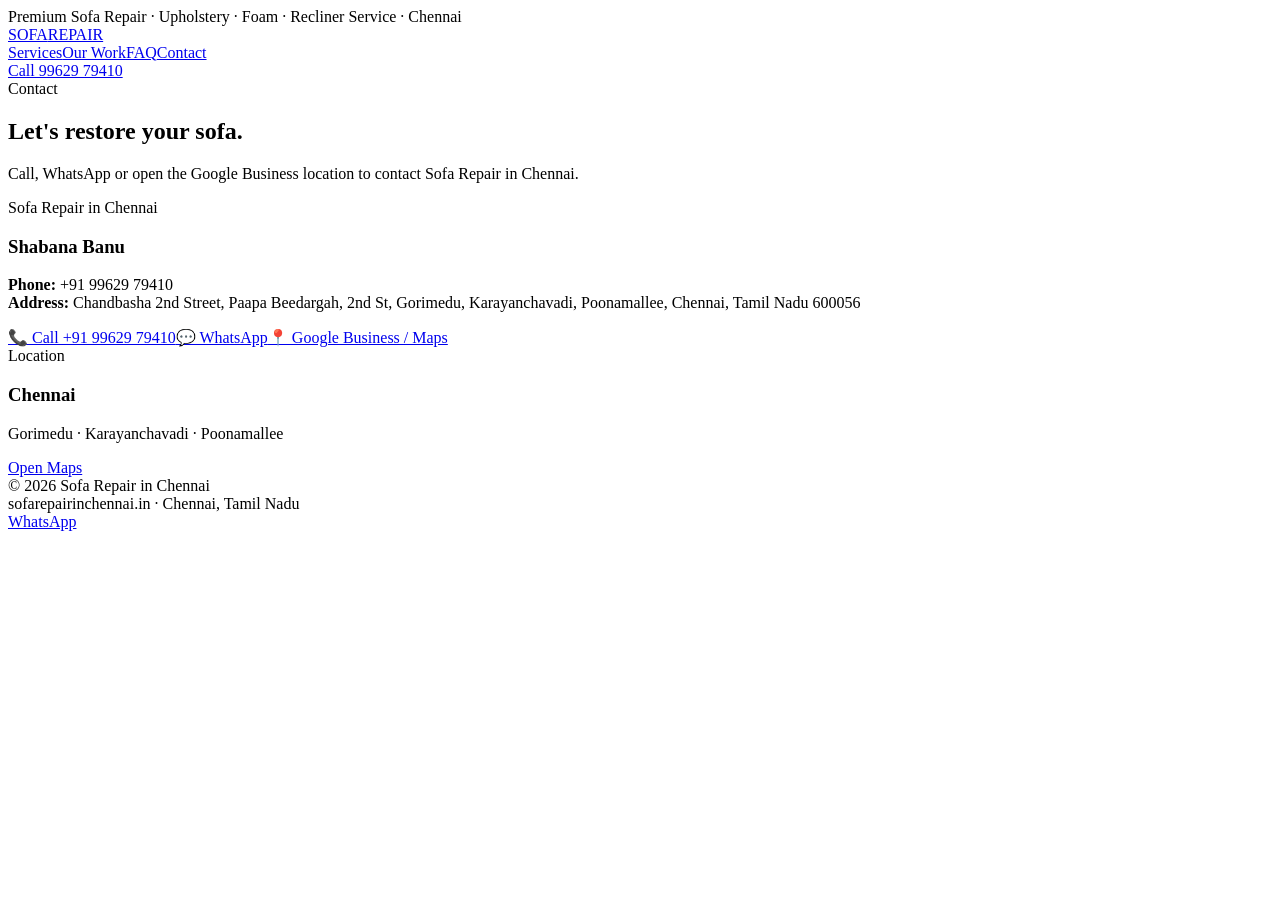
==== contact.html @ a928431c "Add files via upload" ====
<!doctype html><html lang="en-IN"><head>
<meta charset="utf-8"><meta name="viewport" content="width=device-width,initial-scale=1">
<title>Contact Sofa Repair in Chennai | Shabana Banu | 9962979410</title><meta name="description" content="Contact Sofa Repair in Chennai, Shabana Banu, for sofa upholstery, repair, foam refilling, recliner and L-shape sofa restoration.">
<meta name="robots" content="index,follow,max-image-preview:large"><link rel="canonical" href="https://sofarepairinchennai.in/">
<link rel="preconnect" href="https://fonts.googleapis.com"><link rel="preconnect" href="https://fonts.gstatic.com" crossorigin>
<link href="https://fonts.googleapis.com/css2?family=Cormorant+Garamond:wght@500;600;700&family=Inter:wght@400;500;600;700&display=swap" rel="stylesheet">
<link rel="stylesheet" href="assets/style.css"><script type="application/ld+json">{
"@context":"https://schema.org","@type":"LocalBusiness","@id":"https://sofarepairinchennai.in/#business",
"name":"Sofa Repair in Chennai","url":"https://sofarepairinchennai.in/","telephone":"+919962979410",
"image":"https://sofarepairinchennai.in/images/01-luxury-sofa-upholstery-chennai.jpg",
"description":"Premium sofa repair, sofa upholstery, foam refilling, L-shape sofa repair, recliner repair, frame and spring repair in Chennai.",
"address":{"@type":"PostalAddress","streetAddress":"Chandbasha 2nd Street, Paapa Beedargah, 2nd St, Gorimedu, Karayanchavadi, Poonamallee","addressLocality":"Chennai","addressRegion":"Tamil Nadu","postalCode":"600056","addressCountry":"IN"},
"areaServed":[{"@type":"City","name":"Chennai"},{"@type":"AdministrativeArea","name":"Tamil Nadu"}],
"contactPoint":{"@type":"ContactPoint","telephone":"+919962979410","contactType":"customer service","availableLanguage":["English","Tamil"]},
"sameAs":["https://maps.app.goo.gl/uTN4GdARNYLn6QWq8"]
}</script>
</head><body>
<div class="top">Premium Sofa Repair · Upholstery · Foam · Recliner Service · Chennai</div>
<header><div class="wrap nav"><a class="logo" href="index.html">SOFA<span>REPAIR</span></a>
<nav class="links"><a href="index.html#services">Services</a><a href="gallery.html">Our Work</a><a href="index.html#faq">FAQ</a><a href="contact.html">Contact</a></nav>
<a class="navbtn" href="tel:+919962979410">Call 99629 79410</a></div></header>
<main><section class="page-hero"><div class="wrap"><div class="kicker">Contact</div><h1>Let's restore your sofa.</h1><p>Call, WhatsApp or open the Google Business location to contact Sofa Repair in Chennai.</p></div></section>
<section><div class="wrap contact"><div class="contact-box"><div class="kicker">Sofa Repair in Chennai</div><h3>Shabana Banu</h3><p><strong>Phone:</strong> +91 99629 79410<br><strong>Address:</strong> Chandbasha 2nd Street, Paapa Beedargah, 2nd St, Gorimedu, Karayanchavadi, Poonamallee, Chennai, Tamil Nadu 600056</p><div class="contact-links"><a href="tel:+919962979410">📞 Call +91 99629 79410</a><a href="https://wa.me/919962979410?text=Hello%20Sofa%20Repair%20in%20Chennai%2C%20I%20would%20like%20a%20quote.">💬 WhatsApp</a><a href="https://maps.app.goo.gl/uTN4GdARNYLn6QWq8" target="_blank" rel="noopener">📍 Google Business / Maps</a></div></div><div class="mapbox"><div><div class="kicker">Location</div><h3>Chennai</h3><p>Gorimedu · Karayanchavadi · Poonamallee</p><a class="btn gold" href="https://maps.app.goo.gl/uTN4GdARNYLn6QWq8" target="_blank" rel="noopener">Open Maps</a></div></div></div></section></main><footer><div class="wrap foot"><div>© 2026 Sofa Repair in Chennai</div><div>sofarepairinchennai.in · Chennai, Tamil Nadu</div></div></footer>
<a class="wa" href="https://wa.me/919962979410?text=Hello%20Sofa%20Repair%20in%20Chennai%2C%20I%20would%20like%20a%20quote.">WhatsApp</a></body></html>
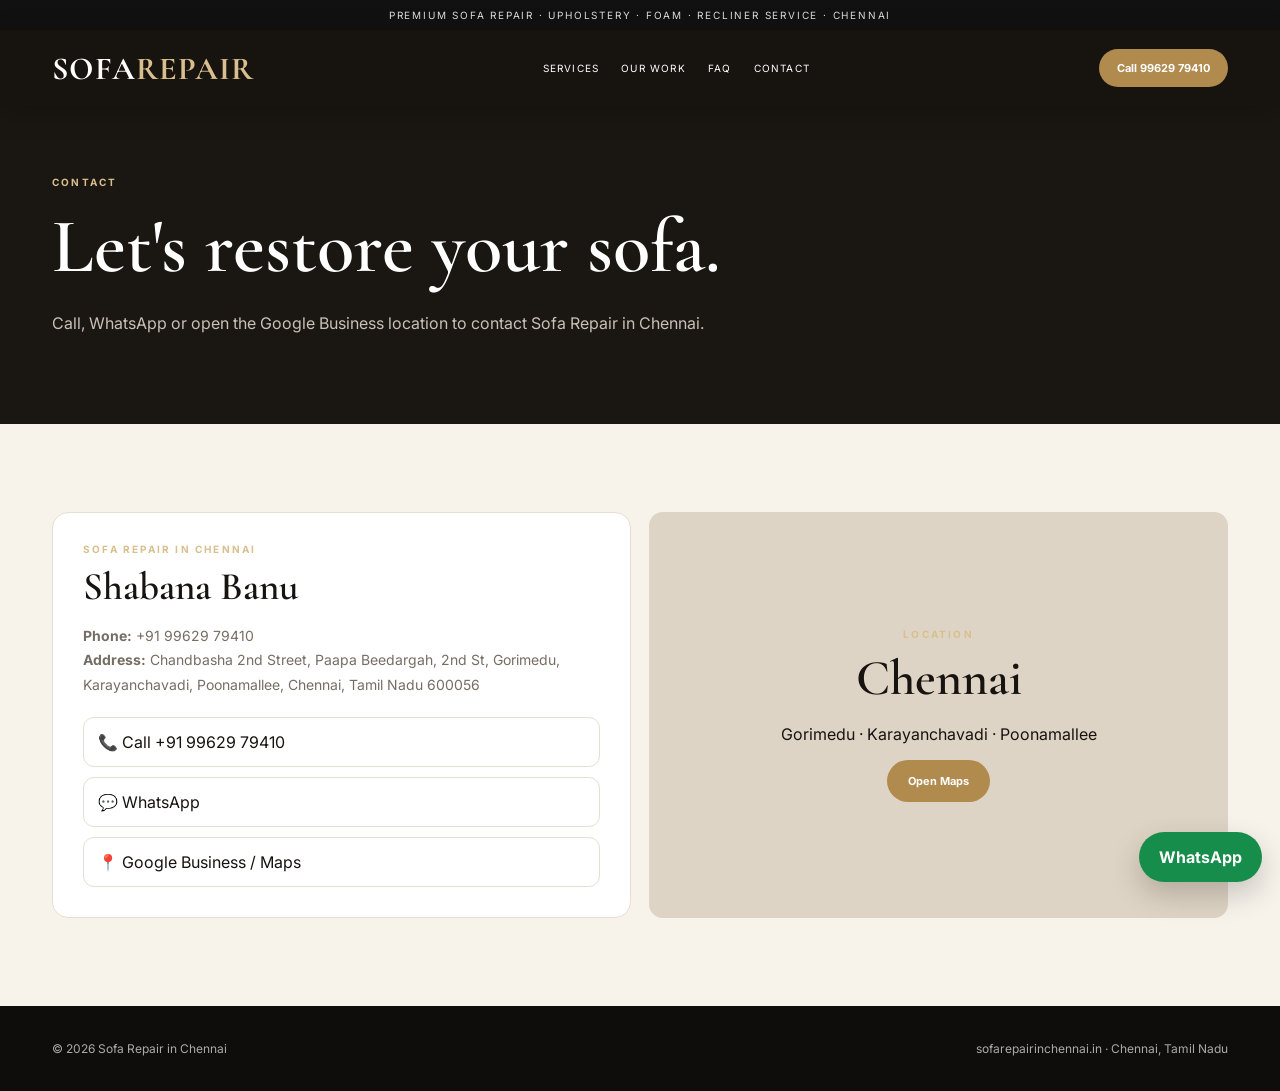
==== commit 219d4d6a: "Update contact.html" ====
--- a/contact.html
+++ b/contact.html
@@ -4,10 +4,10 @@
 <meta name="robots" content="index,follow,max-image-preview:large"><link rel="canonical" href="https://sofarepairinchennai.in/">
 <link rel="preconnect" href="https://fonts.googleapis.com"><link rel="preconnect" href="https://fonts.gstatic.com" crossorigin>
 <link href="https://fonts.googleapis.com/css2?family=Cormorant+Garamond:wght@500;600;700&family=Inter:wght@400;500;600;700&display=swap" rel="stylesheet">
-<link rel="stylesheet" href="assets/style.css"><script type="application/ld+json">{
+<link rel="stylesheet" href="style.css"><script type="application/ld+json">{
 "@context":"https://schema.org","@type":"LocalBusiness","@id":"https://sofarepairinchennai.in/#business",
 "name":"Sofa Repair in Chennai","url":"https://sofarepairinchennai.in/","telephone":"+919962979410",
-"image":"https://sofarepairinchennai.in/images/01-luxury-sofa-upholstery-chennai.jpg",
+"image":"https://sofarepairinchennai.in/01-luxury-sofa-upholstery-chennai.jpg",
 "description":"Premium sofa repair, sofa upholstery, foam refilling, L-shape sofa repair, recliner repair, frame and spring repair in Chennai.",
 "address":{"@type":"PostalAddress","streetAddress":"Chandbasha 2nd Street, Paapa Beedargah, 2nd St, Gorimedu, Karayanchavadi, Poonamallee","addressLocality":"Chennai","addressRegion":"Tamil Nadu","postalCode":"600056","addressCountry":"IN"},
 "areaServed":[{"@type":"City","name":"Chennai"},{"@type":"AdministrativeArea","name":"Tamil Nadu"}],
@@ -21,4 +21,4 @@
 <a class="navbtn" href="tel:+919962979410">Call 99629 79410</a></div></header>
 <main><section class="page-hero"><div class="wrap"><div class="kicker">Contact</div><h1>Let's restore your sofa.</h1><p>Call, WhatsApp or open the Google Business location to contact Sofa Repair in Chennai.</p></div></section>
 <section><div class="wrap contact"><div class="contact-box"><div class="kicker">Sofa Repair in Chennai</div><h3>Shabana Banu</h3><p><strong>Phone:</strong> +91 99629 79410<br><strong>Address:</strong> Chandbasha 2nd Street, Paapa Beedargah, 2nd St, Gorimedu, Karayanchavadi, Poonamallee, Chennai, Tamil Nadu 600056</p><div class="contact-links"><a href="tel:+919962979410">📞 Call +91 99629 79410</a><a href="https://wa.me/919962979410?text=Hello%20Sofa%20Repair%20in%20Chennai%2C%20I%20would%20like%20a%20quote.">💬 WhatsApp</a><a href="https://maps.app.goo.gl/uTN4GdARNYLn6QWq8" target="_blank" rel="noopener">📍 Google Business / Maps</a></div></div><div class="mapbox"><div><div class="kicker">Location</div><h3>Chennai</h3><p>Gorimedu · Karayanchavadi · Poonamallee</p><a class="btn gold" href="https://maps.app.goo.gl/uTN4GdARNYLn6QWq8" target="_blank" rel="noopener">Open Maps</a></div></div></div></section></main><footer><div class="wrap foot"><div>© 2026 Sofa Repair in Chennai</div><div>sofarepairinchennai.in · Chennai, Tamil Nadu</div></div></footer>
-<a class="wa" href="https://wa.me/919962979410?text=Hello%20Sofa%20Repair%20in%20Chennai%2C%20I%20would%20like%20a%20quote.">WhatsApp</a></body></html>+<a class="wa" href="https://wa.me/919962979410?text=Hello%20Sofa%20Repair%20in%20Chennai%2C%20I%20would%20like%20a%20quote.">WhatsApp</a></body></html>
--- a/style.css
+++ b/style.css
@@ -0,0 +1,18 @@
+
+:root{--ink:#17130f;--cream:#f7f3eb;--white:#fff;--gold:#b18a4d;--gold2:#d8bf8d;--muted:#766e64;--line:#e6ded2}
+*{box-sizing:border-box}html{scroll-behavior:smooth}body{margin:0;background:var(--cream);color:var(--ink);font-family:Inter,Arial,sans-serif}a{text-decoration:none;color:inherit}.wrap{max-width:1220px;margin:auto;padding:0 22px}
+.top{background:#111;color:#ddd;text-align:center;padding:9px 12px;font-size:10px;letter-spacing:.18em;text-transform:uppercase}
+header{background:#17130f;color:#fff;position:sticky;top:0;z-index:50;box-shadow:0 6px 30px #0003}.nav{height:76px;display:flex;align-items:center;justify-content:space-between;gap:20px}.logo{font:700 32px "Cormorant Garamond",serif;letter-spacing:.03em}.logo span{color:var(--gold2)}.links{display:flex;gap:22px;text-transform:uppercase;letter-spacing:.12em;font-size:10px}.links a:hover{color:var(--gold2)}.navbtn,.btn{display:inline-flex;align-items:center;justify-content:center;border-radius:999px;font-weight:700}.navbtn{background:var(--gold);padding:12px 18px;font-size:11px}
+.hero{background:radial-gradient(circle at 78% 20%,#80654055,transparent 34%),linear-gradient(125deg,#17130f,#2b251e);color:#fff;padding:78px 0}.hero-grid{display:grid;grid-template-columns:1.05fr .95fr;gap:55px;align-items:center}.eyebrow,.kicker{font-size:10px;letter-spacing:.22em;text-transform:uppercase;color:var(--gold2);font-weight:700}.hero h1{font:600 clamp(54px,7vw,92px)/.87 "Cormorant Garamond",serif;margin:17px 0 23px}.hero h1 span{color:var(--gold2)}.hero p{max-width:650px;color:#d8d1c8;line-height:1.85;font-size:15px}.actions{display:flex;gap:11px;flex-wrap:wrap;margin-top:28px}.btn{padding:14px 21px;font-size:11px}.gold{background:var(--gold);color:#fff}.outline{border:1px solid #fff5;color:#fff}.hero-media{padding:13px;border:1px solid #fff2;border-radius:22px;background:#fff1}.hero-media img{display:block;width:100%;height:540px;object-fit:cover;border-radius:14px}
+.trust{background:#fff;border-bottom:1px solid var(--line)}.trust-grid{display:grid;grid-template-columns:repeat(4,1fr)}.trust-item{text-align:center;padding:22px;border-right:1px solid var(--line)}.trust-item:last-child{border:0}.trust-item b{display:block;font:600 24px "Cormorant Garamond",serif}.trust-item span{font-size:10px;color:var(--muted);letter-spacing:.1em;text-transform:uppercase}
+section{padding:88px 0}.head{text-align:center;margin-bottom:42px}.head h2{font:600 56px/1 "Cormorant Garamond",serif;margin:9px 0}.head p{max-width:720px;margin:auto;color:var(--muted);line-height:1.75;font-size:14px}
+.cards{display:grid;grid-template-columns:repeat(3,1fr);gap:16px}.card{background:#fff;border:1px solid var(--line);border-radius:16px;padding:28px}.card .num{color:var(--gold);font:600 28px "Cormorant Garamond",serif}.card h3{font:600 29px "Cormorant Garamond",serif;margin:10px 0}.card p{color:var(--muted);line-height:1.65;font-size:13px}.card a{font-size:10px;color:var(--gold);text-transform:uppercase;letter-spacing:.12em;font-weight:700}
+.dark{background:#17130f;color:#fff}.dark .head p{color:#bbb3a9}.process{display:grid;grid-template-columns:repeat(4,1fr);gap:18px}.step{border-top:1px solid #fff3;padding-top:18px}.step b{font-size:10px;color:var(--gold2);letter-spacing:.14em}.step h3{font:600 29px "Cormorant Garamond",serif;margin:10px 0}.step p{color:#bdb5aa;font-size:13px;line-height:1.7}
+.gallery{display:grid;grid-template-columns:repeat(4,1fr);gap:12px}.gallery-card{display:block;aspect-ratio:1;overflow:hidden;border-radius:13px;background:#e8dfd2}.gallery-card img{width:100%;height:100%;object-fit:cover;display:block;transition:.35s}.gallery-card:hover img{transform:scale(1.04)}
+.faq{max-width:900px;margin:auto}.faq details{background:#fff;border:1px solid var(--line);border-radius:12px;padding:18px 20px;margin:10px 0}.faq summary{cursor:pointer;font-weight:700;font-size:14px}.faq p{color:var(--muted);line-height:1.7;font-size:13px}
+.contact{display:grid;grid-template-columns:1fr 1fr;gap:18px}.contact-box{background:#fff;border:1px solid var(--line);border-radius:16px;padding:30px}.contact-box h3{font:600 39px "Cormorant Garamond",serif;margin:8px 0}.contact-box p{color:var(--muted);line-height:1.75;font-size:14px}.contact-links{display:grid;gap:10px;margin-top:20px}.contact-links a{padding:14px;border:1px solid var(--line);border-radius:11px}.mapbox{min-height:330px;background:#ded4c5;border-radius:14px;display:flex;align-items:center;justify-content:center;text-align:center;padding:30px}.mapbox h3{font:600 50px "Cormorant Garamond",serif;margin:8px 0}
+.cta{background:#e9e0d2;text-align:center;padding:70px 20px}.cta h2{font:600 52px "Cormorant Garamond",serif;margin:0 0 10px}.cta p{color:var(--muted);line-height:1.7}.cta .actions{justify-content:center}
+footer{background:#0e0d0b;color:#aaa;padding:35px 0;font-size:12px}.foot{display:flex;justify-content:space-between;gap:20px;flex-wrap:wrap}.wa{position:fixed;right:18px;bottom:18px;z-index:60;background:#168d4a;color:#fff;padding:15px 20px;border-radius:30px;font-weight:700;box-shadow:0 12px 30px #0003}
+.page-hero{background:#1a1611;color:#fff;padding:70px 0}.page-hero h1{font:600 clamp(48px,6vw,78px) "Cormorant Garamond",serif;margin:12px 0}.page-hero p{max-width:700px;color:#c9c1b7;line-height:1.8}
+@media(max-width:900px){.links{display:none}.hero-grid,.contact{grid-template-columns:1fr}.trust-grid{grid-template-columns:1fr 1fr}.cards{grid-template-columns:1fr 1fr}.process{grid-template-columns:1fr 1fr}.gallery{grid-template-columns:1fr 1fr}.hero-media img{height:430px}}
+@media(max-width:560px){section{padding:68px 0}.cards,.process{grid-template-columns:1fr}.hero h1{font-size:59px}.head h2{font-size:45px}.navbtn{padding:10px 13px}.cta h2{font-size:43px}}
